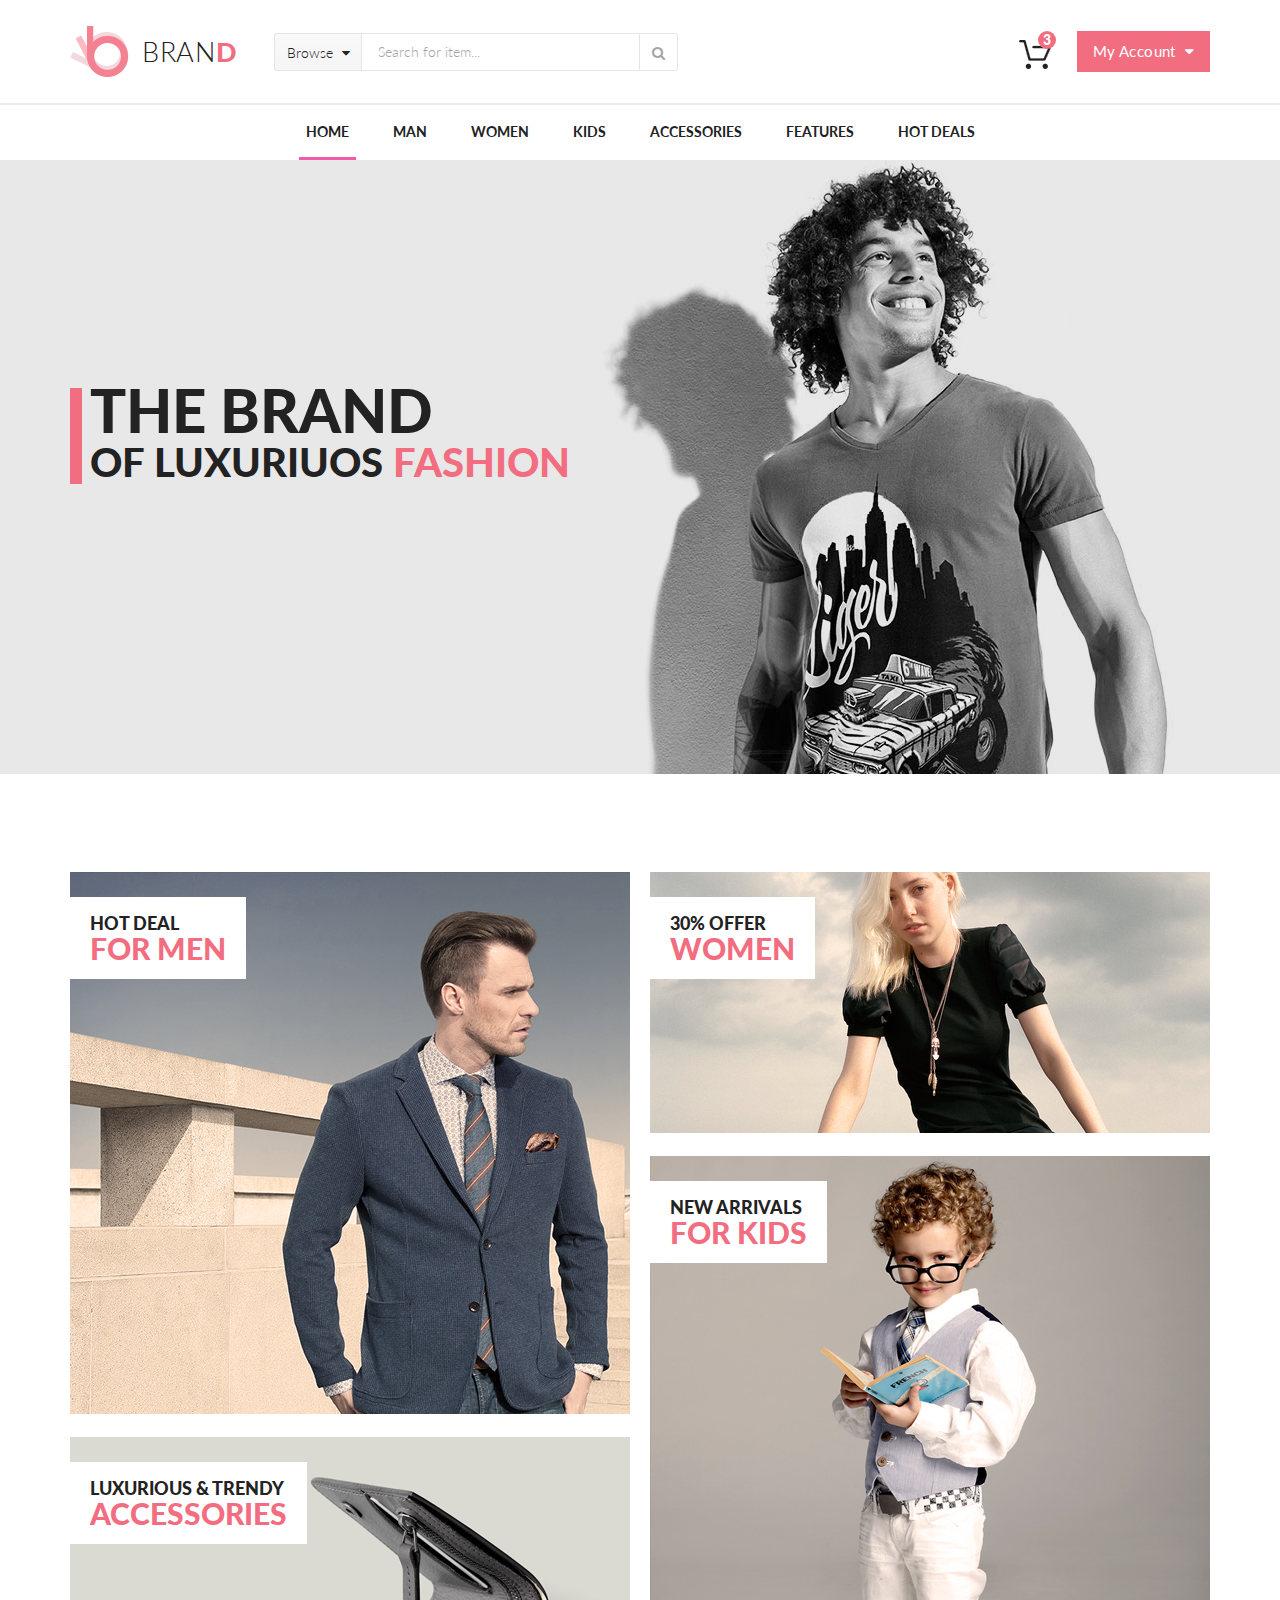
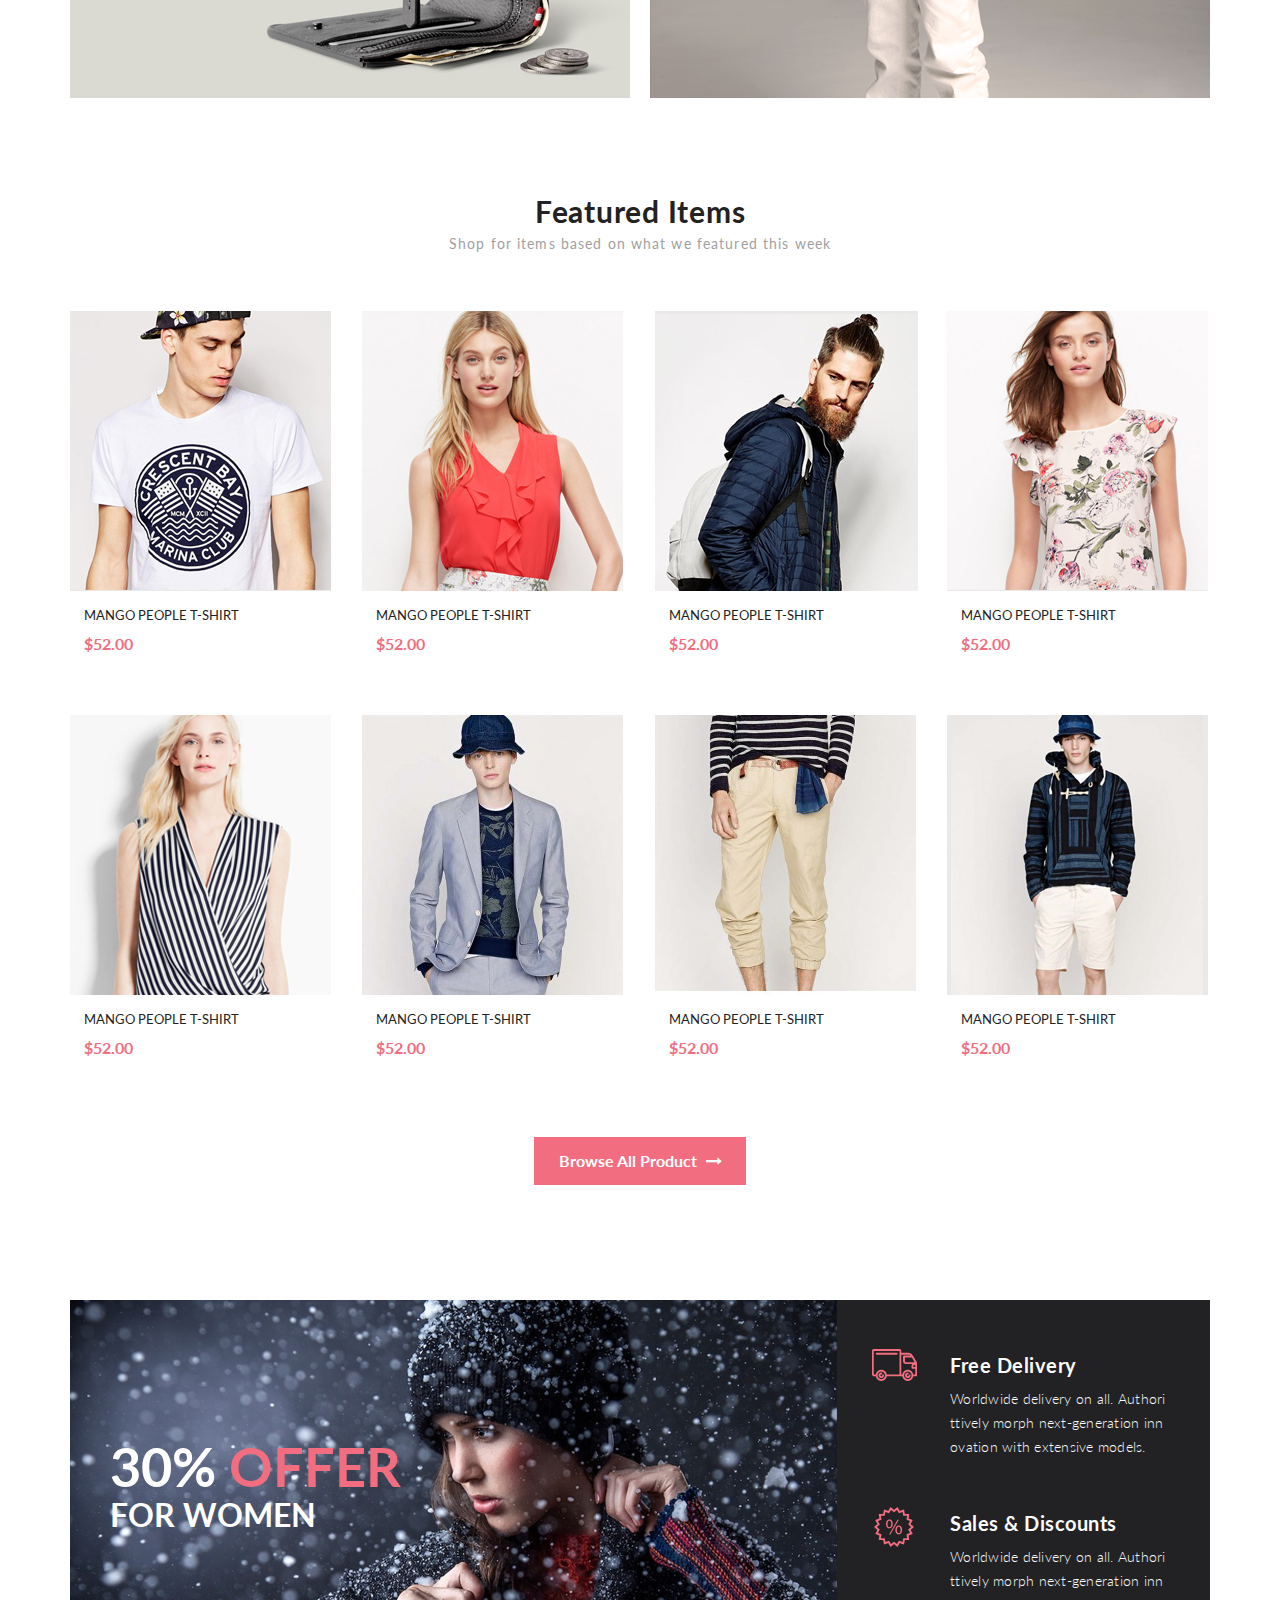
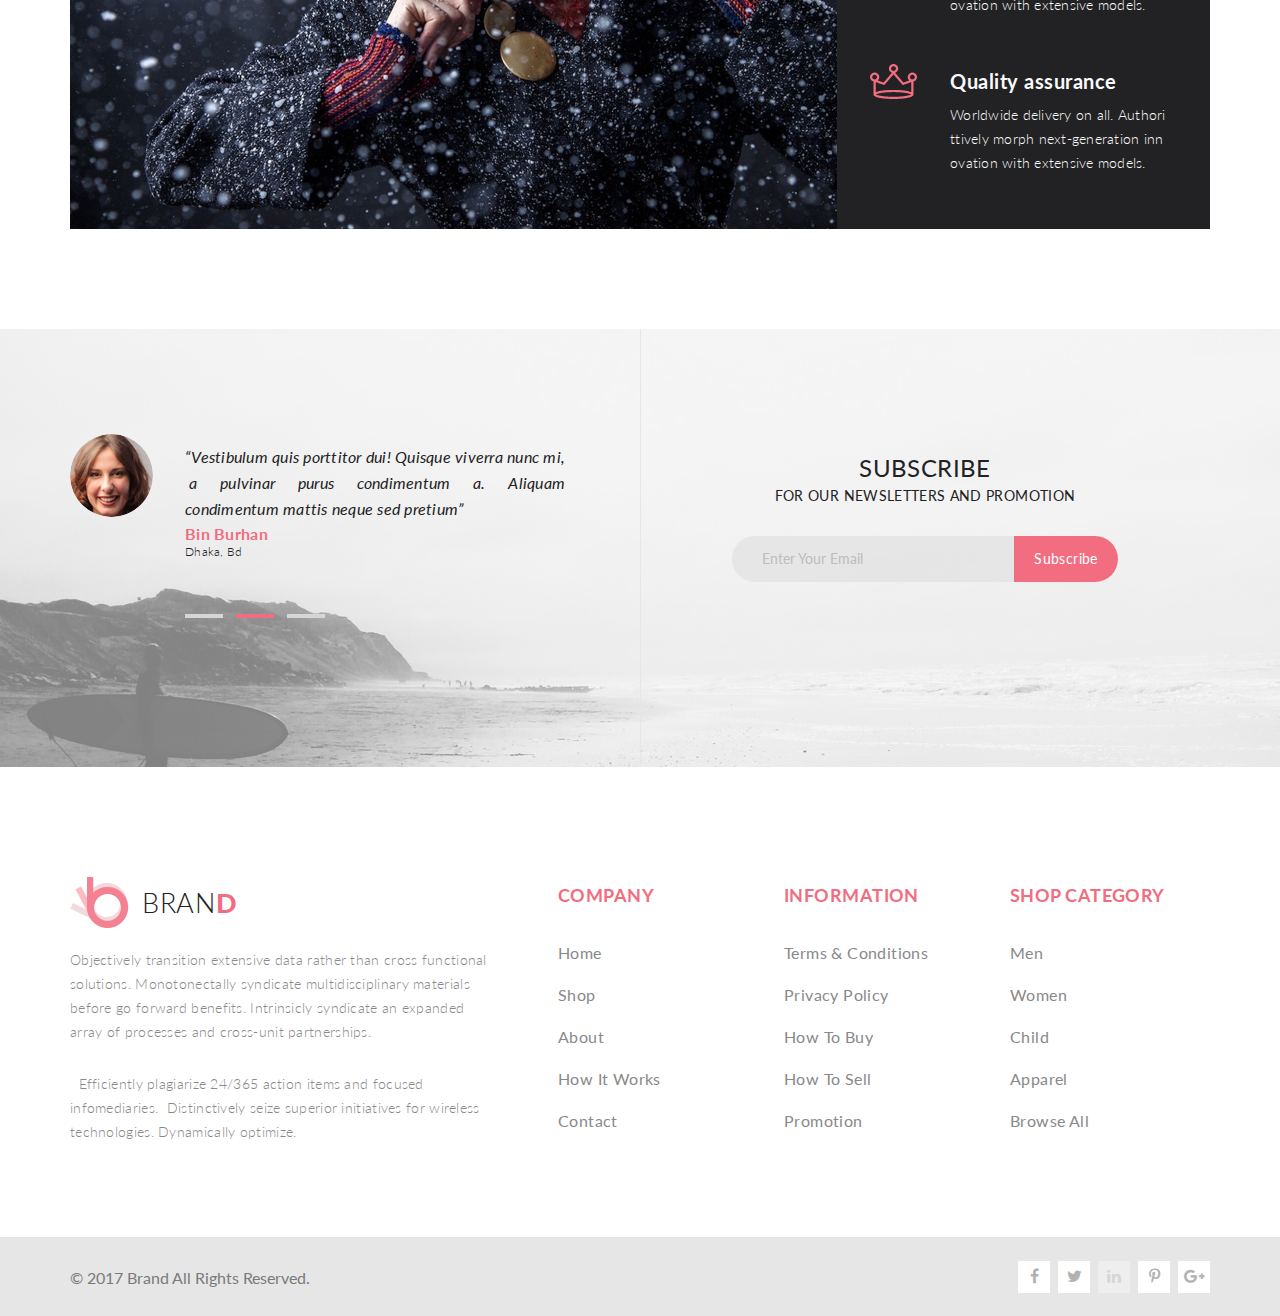
==== full-project/index.html @ a0fa591c "собираем все в 1 проект" ====
<!doctype html>
<html lang="en">
<head>
    <meta charset="UTF-8">
    <title>Index</title>
    <link rel="stylesheet" href="css/reset.css">
    <link rel="stylesheet" href="css/style.css">
    <link href="https://fonts.googleapis.com/css?family=Lato:300,400,400i,700,900" rel="stylesheet">
    <link rel="stylesheet" href="https://maxcdn.bootstrapcdn.com/font-awesome/4.7.0/css/font-awesome.min.css">
</head>
<body>
<div class="header">
    <div class="container flex-box">

        <div class="search-block">
            <a href="index.html" class="logo"><span class="spritelogo"></span> BRAN<span>D</span></a>

            <div class="choose-catalog">
                <ul class="cat-popup">
                    <li><a href="#">All Items</a></li>
                    <li><a href="#">Man</a></li>
                    <li><a href="#">Women</a></li>
                    <li><a href="#">Kids</a></li>
                    <li><a href="#">Accessories</a></li>
                    <li><a href="#">Features</a></li>
                    <li><a href="#">Hot deals</a></li>
                    <li><a href="#">Outlet</a></li>
                </ul>
                <a class="sb-cat-btn" href="#">Browse<i class="fa fa-caret-down" aria-hidden="true"></i></a>
            </div>
            <input type="search" class="sb-input" placeholder="Search for item...">
            <a class="sb-search-btn" href="#"><i class="fa fa-search" aria-hidden="true"></i></a>
        </div>
        <div class="header-right">
            <a class="shop-cart" href="#"><span class="cart-badge">3</span><span class="spritecart"></span></a>

            <div class="acc_block">
                <ul class="acc_menu">
                    <li><a href="#">Profile</a></li>
                    <li><a href="#">My orders</a></li>
                    <li><a href="#">Wishlist</a></li>
                    <li><a href="#">Bonus card</a></li>
                    <li>
                        <div class="am_last_item"><a href="#">Sign in</a> || <a href="#">Create account</a></div>
                    </li>
                </ul>
                <a class="my_acc_btn" href="#">My Account<i class="fa fa-caret-down" aria-hidden="true"></i></a>
            </div>
        </div>
    </div>
    <hr class="header-hr">
    <div class="nav-block">
        <div class="container">
            <div class="nav">
                <ul>
                    <li><a href="#" class="active-link">Home</a></li>
                    <li class="has-submenu">
                        <a href="#">Man</a>
                        <div class="mega_menu">
                            <div class="mm-wrapper">
                                <div class="mm-cat-header">
                                    <div class="mm-discount">
                                        <div class="mm-caption">
                                            <h3>Spec Offers</h3>
                                        </div>
                                        <div class="mm-content">
                                            <img src="img/mens_mm-excmanlogo_50off_usa.jpg" alt="discounts">
                                        </div>
                                    </div>
                                    <div class="mm-cat-img">
                                        <img src="img/cat-man.png" alt="Category Image - MAN">
                                    </div>
                                </div>
                                <div class="mm-subcats">
                                    <div class="mm-caption">
                                        <h3>For Man</h3>
                                    </div>
                                    <div class="mm-content">
                                        <ul>
                                            <li>
                                                <h4>Clothing</h4>
                                                <ul>
                                                    <li><a href="#">men's item 01</a></li>
                                                    <li><a href="#">men's item 02</a></li>
                                                    <li><a href="#">men's item 03</a></li>
                                                    <li><a href="#">men's item 04</a></li>
                                                    <li><a href="#">men's item 05</a></li>
                                                </ul>
                                            </li>
                                            <li>
                                                <h4>Shoes</h4>
                                                <ul>
                                                    <li><a href="#">men's item 01</a></li>
                                                    <li><a href="#">men's item 02</a></li>
                                                    <li><a href="#">men's item 03</a></li>
                                                    <li><a href="#">men's item 04</a></li>
                                                    <li><a href="#">men's item 05</a></li>
                                                </ul>
                                            </li>
                                            <li>
                                                <h4>Hats</h4>
                                                <ul>
                                                    <li><a href="#">men's item 01</a></li>
                                                    <li><a href="#">men's item 02</a></li>
                                                    <li><a href="#">men's item 03</a></li>
                                                    <li><a href="#">men's item 04</a></li>
                                                    <li><a href="#">men's item 05</a></li>
                                                </ul>
                                            </li>
                                            <li>
                                                <h4>Umbrellas</h4>
                                                <ul>
                                                    <li><a href="#">men's item 01</a></li>
                                                    <li><a href="#">men's item 02</a></li>
                                                    <li><a href="#">men's item 03</a></li>
                                                    <li><a href="#">men's item 04</a></li>
                                                    <li><a href="#">men's item 05</a></li>
                                                </ul>
                                            </li>
                                        </ul>
                                    </div>
                                </div>
                                <div class="mm-features">
                                    <div class="mm-caption">
                                        <h3>Featured Category</h3>
                                    </div>
                                    <div class="mm-content">
                                        <div class="mm-feature-1">
                                             <div class="feature-item">
                                                 <div class="f-thmb">
                                                     <div class="hover-cart-btn">
                                                         <a href="#" class="hover-add-to-cart"><span class="spritecart2"></span>Add to Cart</a>
                                                     </div>
                                                     <div class="overlay-bg"></div>
                                                     <div class="f-img"><img src="img/01.jpg" alt="mango people t-shirt">
                                                     </div>
                                                 </div>
                                                 <div class="f-desc">
                                                     <div class="f-title">mango people t-shirt</div>
                                                     <div class="f-price">52.00</div>
                                                 </div>
                                             </div>
                                        </div>
                                        <div class="mm-feature-2">
                                            <div class="feature-item">
                                                <div class="f-thmb">
                                                    <div class="hover-cart-btn">
                                                        <a href="#" class="hover-add-to-cart"><span class="spritecart2"></span>Add to Cart</a>
                                                    </div>
                                                    <div class="overlay-bg"></div>
                                                    <div class="f-img"><img src="img/08.jpg" alt=""></div>
                                                </div>
                                                <div class="f-desc">
                                                    <div class="f-title">mango people t-shirt</div>
                                                    <div class="f-price">52.00</div>
                                                </div>
                                            </div>
                                        </div>
                                    </div>
                                </div>
                            </div>
                        </div>
                    </li>
                    <li class="has-submenu"><a href="#">Women</a>
                        <div class="mega_menu">

                        </div>
                    </li>
                    <li class="has-submenu"><a href="#">Kids</a>
                        <div class="mega_menu">

                        </div>
                    </li>
                    <li><a href="#">Accessories</a></li>
                    <li><a href="#">Features</a></li>
                    <li><a href="#">Hot Deals</a></li>
                </ul>
            </div>
        </div>
    </div>
</div>

<div class="slider">
    <div class="container">
        <div class="slider-block">
            <div class="slider-caption">
                <h2>The&nbsp;Brand<br>
                    <span>of Luxuriuos <span class="spec_color">Fashion</span></span></h2>
            </div>
        </div>
    </div>
</div>
<div class="main_content">
    <div class="container">
        <div class="categories">
            <div class="category-item catx2">
                <a href="#"><img src="img/men.jpg" alt="for men">

                    <div class="cat_label">hot deal<br><span>for men</span></div>
                </a>
            </div>
            <div class="category-item catx1">
                <a href="#">
                    <img src="img/access.jpg" alt="accessories">

                    <div class="cat_label">luxurious & trendy<br><span>accessories</span></div>
                </a></div>
            <div class="category-item catx1">
                <a href="#">
                    <img src="img/women.jpg" alt="for women">

                    <div class="cat_label">30% offer<br><span>women</span></div>
                </a></div>
            <div class="category-item catx2">
                <a href="#">
                    <img src="img/kids.jpg" alt="for kids">

                    <div class="cat_label">new arrivals<br><span>for kids</span></div>
                </a></div>
        </div>
    </div>
    <div class="container">
        <div class="features">
            <div class="feature-caption">
                <h3>Featured Items</h3>
                <span>Shop for items based on what we featured this week</span>
            </div>
            <div class="feature-list">
                <div class="feature-item">
                    <div class="f-thmb">
                        <div class="hover-cart-btn">
                            <a href="#" class="hover-add-to-cart"><span class="spritecart2"></span>Add to Cart</a>
                        </div>
                        <div class="overlay-bg"></div>
                        <div class="f-img"><img src="img/01.jpg" alt="mango people t-shirt"></div>
                    </div>
                    <div class="f-desc">
                        <div class="f-title">mango people t-shirt</div>
                        <div class="f-price">52.00</div>
                    </div>
                </div>
                <div class="feature-item">
                    <div class="f-thmb">
                        <div class="hover-cart-btn">
                            <a href="#" class="hover-add-to-cart"><span class="spritecart2"></span>Add to Cart</a>
                        </div>
                        <div class="overlay-bg"></div>
                        <div class="f-img"><img src="img/02.jpg" alt=""></div>
                    </div>
                    <div class="f-desc">
                        <div class="f-title">mango people t-shirt</div>
                        <div class="f-price">52.00</div>
                    </div>
                </div>
                <div class="feature-item">
                    <div class="f-thmb">
                        <div class="hover-cart-btn">
                            <a href="#" class="hover-add-to-cart"><span class="spritecart2"></span>Add to Cart</a>
                        </div>
                        <div class="overlay-bg"></div>
                        <div class="f-img"><img src="img/03.jpg" alt=""></div>
                    </div>
                    <div class="f-desc">
                        <div class="f-title">mango people t-shirt</div>
                        <div class="f-price">52.00</div>
                    </div>
                </div>
                <div class="feature-item">
                    <div class="f-thmb">
                        <div class="hover-cart-btn">
                            <a href="#" class="hover-add-to-cart"><span class="spritecart2"></span>Add to Cart</a>
                        </div>
                        <div class="overlay-bg"></div>
                        <div class="f-img"><img src="img/04.jpg" alt=""></div>
                    </div>
                    <div class="f-desc">
                        <div class="f-title">mango people t-shirt</div>
                        <div class="f-price">52.00</div>
                    </div>
                </div>
                <div class="feature-item">
                    <div class="f-thmb">
                        <div class="hover-cart-btn">
                            <a href="#" class="hover-add-to-cart"><span class="spritecart2"></span>Add to Cart</a>
                        </div>
                        <div class="overlay-bg"></div>
                        <div class="f-img"><img src="img/05.jpg" alt=""></div>
                    </div>
                    <div class="f-desc">
                        <div class="f-title">mango people t-shirt</div>
                        <div class="f-price">52.00</div>
                    </div>
                </div>
                <div class="feature-item">
                    <div class="f-thmb">
                        <div class="hover-cart-btn">
                            <a href="#" class="hover-add-to-cart"><span class="spritecart2"></span>Add to Cart</a>
                        </div>
                        <div class="overlay-bg"></div>
                        <div class="f-img"><img src="img/06.jpg" alt=""></div>
                    </div>
                    <div class="f-desc">
                        <div class="f-title">mango people t-shirt</div>
                        <div class="f-price">52.00</div>
                    </div>
                </div>
                <div class="feature-item">
                    <div class="f-thmb">
                        <div class="hover-cart-btn">
                            <a href="#" class="hover-add-to-cart"><span class="spritecart2"></span>Add to Cart</a>
                        </div>
                        <div class="overlay-bg"></div>
                        <div class="f-img"><img src="img/07.jpg" alt=""></div>
                    </div>
                    <div class="f-desc">
                        <div class="f-title">mango people t-shirt</div>
                        <div class="f-price">52.00</div>
                    </div>
                </div>
                <div class="feature-item">
                    <div class="f-thmb">
                        <div class="hover-cart-btn">
                            <a href="#" class="hover-add-to-cart"><span class="spritecart2"></span>Add to Cart</a>
                        </div>
                        <div class="overlay-bg"></div>
                        <div class="f-img"><img src="img/08.jpg" alt=""></div>
                    </div>
                    <div class="f-desc">
                        <div class="f-title">mango people t-shirt</div>
                        <div class="f-price">52.00</div>
                    </div>
                </div>
            </div>

        </div>
        <a href="#" class="all-items-btn">Browse All Product<i class="fa fa-long-arrow-right"
                                                               aria-hidden="true"></i></a>
    </div>
</div>
<div class="container">
    <div class="specials">
        <div class="spec-caption">30%&nbsp;<span class="spec_color">offer</span><br><span
                class="scnd-str">for women</span></div>
        <ul class="advantages">
            <li class="advant-item">
                <span class="ai-icon"><span class="sprite-ico1"></span></span>

                <div class="ai-snippet">
                    <h4>Free Delivery</h4>
                    <span>Worldwide delivery on all. Authorittively morph next-generation innovation with extensive models.</span>
                </div>
            </li>
            <li class="advant-item">
                <span class="ai-icon"><span class="sprite-ico2"></span></span>

                <div class="ai-snippet">
                    <h4>Sales & Discounts</h4>
                    <span>Worldwide delivery on all. Authorittively morph next-generation innovation with extensive models.</span>
                </div>
            </li>
            <li class="advant-item">
                <span class="ai-icon"><span class="sprite-ico3"></span></span>

                <div class="ai-snippet">
                    <h4>Quality assurance</h4>
                    <span>Worldwide delivery on all. Authorittively morph next-generation innovation with extensive models.</span>
                </div>
            </li>
        </ul>
    </div>
</div>

<div class="testimonials test_bg">
    <div class="test_overlay">
        <hr class="test-delimeter">
    </div>
    <div class="container test-container">
        <div class="testimonial-block">
            <div class="test-item">
                <img src="img/avatar.jpg" alt="Bin Burhan">
                <blockquote>
                    <p>“Vestibulum quis porttitor dui! Quisque viverra nunc mi,  a pulvinar purus condimentum a. Aliquam
                        condimentum mattis neque sed pretium”</p>
                    <cite>Bin Burhan<br><span>Dhaka, Bd</span></cite>
                </blockquote>
            </div>
            <div class="test-nav"><span class="line"></span><span class="line cur-line"></span><span
                    class="line"></span></div>
        </div>
        <div class="subscribe-block">
            <div class="subscribe-title">subscribe<br><span>for our newsletters and promotion</span></div>
            <div class="email-block">
                <input type="email" placeholder="Enter Your Email">
                <a class="subscribe-btn" href="#">Subscribe</a>
            </div>
        </div>
    </div>
</div>
<div class="footer">
    <div class="container">
        <div class="footer-widgets">
            <div class="fw-desc">
                <span class="logo nopads"><span class="spritelogo"></span>BRAN<span>D</span></span>

                <div class="desc-text"><p>Objectively transition extensive data rather than cross functional solutions.
                    Monotonectally syndicate multidisciplinary materials before go forward benefits. Intrinsicly
                    syndicate an expanded array of processes and cross-unit partnerships.</p>

                    <p>  Efficiently plagiarize 24/365 action items and focused infomediaries.  Distinctively seize
                        superior initiatives for wireless technologies. Dynamically optimize.  </p></div>
            </div>
            <nav class="fw-company">
                <div class="fw-title">Company</div>
                <ul>
                    <li><a href="#">Home</a></li>
                    <li><a href="#">Shop</a></li>
                    <li><a href="#">About</a></li>
                    <li><a href="#">How It Works</a></li>
                    <li><a href="#">Contact</a></li>
                </ul>
            </nav>
            <nav class="fw-info">
                <div class="fw-title">Information</div>
                <ul>
                    <li><a href="#">Terms & Conditions</a></li>
                    <li><a href="#">Privacy Policy</a></li>
                    <li><a href="#">How To Buy</a></li>
                    <li><a href="#">How To Sell</a></li>
                    <li><a href="#">Promotion</a></li>
                </ul>
            </nav>
            <nav class="fw-cat-menu">
                <div class="fw-title">Shop Category</div>
                <ul>
                    <li><a href="#">Men</a></li>
                    <li><a href="#">Women</a></li>
                    <li><a href="#">Child</a></li>
                    <li><a href="#">Apparel</a></li>
                    <li><a href="#">Browse All</a></li>
                </ul>
            </nav>
        </div>
    </div>
    <div class="copyrights">
        <div class="container flex-box">
            <span>© 2017 Brand All Rights Reserved.</span>

            <div class="footer-socials">
                <a href="#fb"><i class="fa fa-facebook" aria-hidden="true"></i></a>
                <a href="#tw"><i class="fa fa-twitter" aria-hidden="true"></i></a>
                <a href="#in"><i class="fa fa-linkedin" aria-hidden="true"></i></a>
                <a href="#p"><i class="fa fa-pinterest-p" aria-hidden="true"></i></a>
                <a href="#g"><i class="fa fa-google-plus" aria-hidden="true"></i></a>
            </div>
        </div>
    </div>
</div>
</body>
</html>
---- full-project/css/style.css ----
* {
    font-family: Lato;
    box-sizing: border-box;
}

.header, .slider, .main_content, .footer {
    display: block;
    position: relative;
}

.header hr {
    /*    height: 101px;
        box-shadow: 0 0 10px rgba(0, 0, 0, 0.17);*/
    border: 1px solid #ececec;
    margin: 0;
}

.container {
    display: block;
    width: 1200px;
    margin: 0 auto;
    padding: 0 30px;
    height: 100%;
}

.clearfix:after {
    content: "";
    display: block;
    height: 0;
    clear: both;
    visibility: hidden;
}

.flex-box {
    display: flex;
    justify-content: space-between;
    align-content: center;
    align-items: center;
}

.sprite-ico3, .sprite-ico1, .sprite-ico2
{ display: inline-block; background: url('../img/sprite-icons.png') no-repeat; overflow: hidden; text-indent: -9999px; text-align: left; }

.sprite-ico3 { background-position: -1px -0px; width: 49px; height: 35px; }
.sprite-ico1 { background-position: -1px -36px; width: 46px; height: 33px; }
.sprite-ico2 { background-position: -1px -70px; width: 40px; height: 42px; }

.spritelogo, .spritecart, .spritecart2
{ display: inline-block; background: url('../img/sprite-logo.png') no-repeat; overflow: hidden; text-indent: -9999px; text-align: left; }

.spritelogo { background-position: -1px -0px; width: 59px; height: 51px; }
.spritecart { background-position: -1px -52px; width: 33px; height: 30px; }
.spritecart2 { background-position: -35px -52px; width: 24px; height: 23px; }

.logo, .search-block, .header-right {
    display: flex;
    align-items: center;
}

.header-right {
    align-items: flex-end;
    padding: 31px 0;
}

.shop-cart {
    display: block;
    position: relative;
}

.cart-badge {
    position: absolute;
    width: 18px;
    height: 18px;
    top: -8px;
    left: 60%;
    background-color: #f16d7f;
    font-family: Lato;
    font-size: 14px;
    font-weight: 900;
    text-align: center;
    color: white;
    line-height: 18px;
    -webkit-border-radius: 100%;
    -moz-border-radius: 100%;
    border-radius: 100%;
}

.logo {
    text-decoration: none;
    color: #222;
    font-family: Lato;
    font-size: 27px;
    font-weight: 300;
    line-height: 32px;
    letter-spacing: 0.68px;
    padding: 25px 0;
    margin-right: 37px;
}

.logo .spritelogo {
    margin-right: 13px;
}

.logo span {
    color: #f16d7f;
    font-weight: 900;
    letter-spacing: 0.68px;
}

.acc_block, .choose-catalog {
    display: inline-block;
    position: relative;
    z-index: 1000;
    overflow: hidden;
}

.my_acc_btn {
    display: block;
    text-align: center;
    width: 133px;
    height: 41px;
    background-color: #f16d7f;
    font-family: Lato;
    color: #ffffff;
    font-size: 15px;
    font-weight: 400;
    line-height: 41px;
    letter-spacing: 0.38px;
    margin-left: 26px;
    text-decoration: none;

}

.acc_menu {
    display: flex;
    justify-content: space-between;
    flex-direction: column;
    align-items: center;
    position: absolute;
    opacity: 0;
    right: 0;
    top: 39px;
    width: 210px;
    height: 204px;
    background-color: #fff;
    border: 2px solid #f16d7f;
    z-index: -1;
}

.acc_block:hover {
    overflow: visible;
}

.acc_block:hover .acc_menu {
    opacity: 1;
    transition-duration: 1s;
}

.acc_menu > li {
    display: block;
    width: 100%;
    font-family: Lato;
    text-align: center;
    color: #898989;
}

.acc_menu > li > a {
    display: block;
    width: 100%;
    height: 40px;
}

.acc_menu > li a {
    color: #898989;
    font-size: 15px;
    font-weight: 400;
    line-height: 40px;
    letter-spacing: 0.38px;
    text-decoration: none;
}

.acc_menu > li > a:hover {
    background: #ffffff;
    background: -moz-linear-gradient(top, #ffffff 0%, #f9f9f9 40%, #f2f2f2 100%);
    background: -webkit-linear-gradient(top, #ffffff 0%, #f9f9f9 40%, #f2f2f2 100%);
    background: linear-gradient(to bottom, #ffffff 0%, #f9f9f9 40%, #f2f2f2 100%);
    filter: progid:DXImageTransform.Microsoft.gradient(startColorstr='#ffffff', endColorstr='#f2f2f2', GradientType=0);
    color: #222224;
}

.am_last_item {
    display: block;
    width: 100%;
    height: 38px;
    background-color: #f16d7f;
    color: #ffffff;
}

.acc_menu .am_last_item a {
    color: #ffffff;
    padding: 6px 3px;
}

.acc_menu .am_last_item a:hover {
    text-decoration: underline;
}

.my_acc_btn > i, .sb-cat-btn > i, .all-items-btn > i {
    margin-left: 9px;
}

.my_acc_btn:hover {
    background: #f16d7f;
    background: -moz-linear-gradient(top, #f16d7f 0%, #f16d7f 40%, #d36170 100%);
    background: -webkit-linear-gradient(top, #f16d7f 0%, #f16d7f 40%, #d36170 100%);
    background: linear-gradient(to bottom, #f16d7f 0%, #f16d7f 40%, #d36170 100%);
    filter: progid:DXImageTransform.Microsoft.gradient(startColorstr='#f16d7f', endColorstr='#d36170', GradientType=0);
}

.search-block {

}

.sb-cat-btn {
    display: block;
    text-align: center;
    width: 87px;
    height: 38px;
    color: #222;
    font-family: Lato;
    font-size: 14px;
    font-weight: 300;
    line-height: 38px;
    background-color: #cdcdcc;
    background-image: linear-gradient(180deg, #f9f9f9 0%, whitesmoke 100%);
    border: 1px solid #e6e6e6;
    border-radius: 3px 0px 0px 3px;
    text-decoration: none;
    border-right: none;
}

.sb-cat-btn:hover {
    background: #ffffff;
    background: -moz-linear-gradient(top, #ffffff 0%, #f9f9f9 40%, #f2f2f2 100%);
    background: -webkit-linear-gradient(top, #ffffff 0%, #f9f9f9 40%, #f2f2f2 100%);
    background: linear-gradient(to bottom, #ffffff 0%, #f9f9f9 40%, #f2f2f2 100%);
    filter: progid:DXImageTransform.Microsoft.gradient(startColorstr='#ffffff', endColorstr='#f2f2f2', GradientType=0);
    border-bottom: 1px solid #f9f9f9;
}

.choose-catalog:hover {
    overflow: visible;

}

.cat-popup {
    display: flex;
    justify-content: space-between;
    flex-direction: row;
    align-items: stretch;
    flex-wrap: wrap;
    position: absolute;
    opacity: 0;
    left: 0;
    top: 37px;
    width: 404px;
    height: 100px;
    border: 1px solid #e6e6e6;
    z-index: -1;
    background-color: #f9f9f9;
    padding: 8px;
}

.cat-popup > li {
    display: block;
    width: 25%;
    color: #898989;
    text-align: center;
}

.cat-popup > li > a {
    font-family: Lato;
    display: block;
    width: 100%;
    height: 100%;
}

.cat-popup > li a {
    color: #898989;
    font-size: 12px;
    font-weight: 400;
    line-height: 41px;
    letter-spacing: 0.38px;
    text-decoration: none;
    text-transform: uppercase;
}

.cat-popup > li > a:hover {
    background: #d9d9d9;
    color: #222224;
}

.choose-catalog:hover .cat-popup {
    opacity: 1;
    transition-duration: 1s;
}

.sb-search-btn {
    color: #a4a4a4;
    font-family: FontAwesome;
    font-size: 14px;
    font-weight: 400;
    line-height: 38px;
    width: 38px;
    height: 38px;
    background-color: white;
    border: 1px solid #e6e6e6;
    border-radius: 0px 3px 3px 0px;
    text-align: center;
    border-left: none;
}

.sb-search-btn:hover {
    background: #ffffff;
    background: -moz-linear-gradient(top, #ffffff 0%, #f9f9f9 40%, #f2f2f2 100%);
    background: -webkit-linear-gradient(top, #ffffff 0%, #f9f9f9 40%, #f2f2f2 100%);
    background: linear-gradient(to bottom, #ffffff 0%, #f9f9f9 40%, #f2f2f2 100%);
    filter: progid:DXImageTransform.Microsoft.gradient(startColorstr='#ffffff', endColorstr='#f2f2f2', GradientType=0);

}

.sb-input {
    border: 1px solid #e6e6e6;
    height: 38px;
    width: 279px;
    line-height: 38px;
    font-family: Lato;
    color: #222;
    font-size: 14px;
    font-weight: 300;
    padding: 0 16px;
}

.sb-input {
    outline: none;
}

.sb-input::-moz-placeholder {
    color: #a4a4a4;
}

.sb-input::-webkit-input-placeholder {
    color: #a4a4a4;
}

.nav {
    z-index: 500;
}

.nav > ul {
    display: flex;
    height: 54px;
    list-style-type: none;
    justify-content: center;
    margin: 0 auto;
    width: 800px;
}

.nav > ul > li {
    margin: 0 15px;
    line-height: 54px;
}

.nav > ul > li > a {
    color: #222;
    font-family: Lato;
    font-size: 14px;
    font-weight: 700;
    line-height: 26px;
    text-transform: uppercase;
    padding: 17px 7px;
    text-decoration: none;
}

.active-link {
    border-bottom: 3px solid #ef5ba7;
    transition-duration: 0.2s;
}

.nav > ul > li:hover > a:not([class*="active-link"]) {
    border-bottom: 3px solid #222224;
    transition-duration: 0.2s;
}

.nav-block {
    width: 100%;
    position: relative;
    margin-bottom: 1px;
    z-index: 900;
}

.has-submenu {
    display: inline-block;
}

/*VISIBLE MEGA-MENU*/
.mega_menu {
    position: absolute;
    top: 52px;
    left: 0;
    display: none;
    z-index: -1;
}

.has-submenu:hover > .mega_menu {
    display: block;
}

.mega_menu {
    width: 100%;
    min-height: 404px;
    background-color: white;
    border-top: 3px solid #e2e2e2;
    box-shadow: 0 2px 3px #ddd;
}

.mm-wrapper {
    min-width: 1200px;
    height: 100%;
    display: flex;
    flex-direction: row;
    justify-content: space-around;
    align-content: flex-start;
    background-color: #fcfcfc;
    padding: 20px 0;
    max-width: 1600px;
    margin: 0 auto;
}

.mm-cat-header {
    display: flex;
    align-items: flex-start;
    /*min-height: 400px;*/
}

.mm-subcats {
    /*min-height: 400px;*/
    display: flex;
    flex-direction: column;
    justify-content: flex-start;
    padding: 0 20px;
}

.mm-cat-header {
    min-width: 150px;
}

.mm-subcats {
    min-width: 30%;
    margin: 0 20px;
}

.mm-discount, .mm-cat-img {
    display: block;
    min-width: 150px;
    /*min-height: 400px;*/
}

.mm-discount {
    margin-right: 20px;
    text-align: center;
}

.mm-caption {
    margin-bottom: 10px;
}

.mm-subcats .mm-content > ul:first-child {
    display: flex;
}

.mm-subcats .mm-content > ul > li {
    margin-right: 16px;
}

.mm-subcats .mm-content > ul > li:last-child {
    margin-right: 0;
}

.mm-subcats .mm-content > ul > li > ul > li {
    line-height: 2em;
}

.mm-subcats .mm-content > ul > li > ul > li:hover > a {
    border-bottom: 1px solid #898989;
}

.mm-subcats .mm-content ul > li a {
    text-decoration: none;
    text-transform: uppercase;
    font-size: 14px;
    font-weight: 400;
    color: #b2b2b2;
    font-family: Lato;
}

.mm-subcats .mm-content h4 {
    font-family: Lato;
    font-size: 14px;
    font-weight: 700;
    line-height: 3em;
    text-transform: uppercase;
    letter-spacing: 0.45px;
}

.mega_menu .mm-caption h3 {
    display: inline-block;
    color: #f16d7f;
    font-family: Lato;
    font-size: 16px;
    font-weight: 700;
    line-height: 2em;
    text-transform: uppercase;
    letter-spacing: 0.45px;
    border-bottom: 1px solid #d6d6d6;
}

.mega_menu .mm-caption h3::after {
    content: "";
    display: block;
    position: relative;
    top: 2px;
    height: 3px;
    width: 50%;
    background-color: #f16d7f;
    margin: 0 auto;
}

.mm-features {
    display: flex;
    flex-direction: column;
    /*    /*min-height: 400px;*/
    min-width: 300px;
}

.mm-features > .mm-content {
    display: flex;
    flex-direction: row;
    justify-content: space-between;
}

.mm-feature-1, .mm-feature-2 {
    display: block;
    /*    background-color: #cccccc;
        min-width: 150px;
        min-height: 365px;*/
}

.mm-feature-2 {
    margin-left: 20px;
}

@media screen and (max-width: 1400px) {
    .mm-discount, .mm-feature-2 {
        display: none;
    }
}

/*Блок заголовка и крошек*/
.red-head {
    height: 148px;
    background-color: #f8f3f4;
}
.red-head h1 {
    color: #f16d7f;
    font-family: Lato;
    font-size: 24px;
    font-weight: 900;
    text-transform: uppercase;
}
.breadcrumbs, .breadcrumbs > a {
    font-family: Lato;
    font-size: 14px;
    text-transform: uppercase;
    text-decoration: none;
    color: #636363;
    font-weight: 300;
}
.breadcrumbs > a:hover {
    border-bottom: 1px solid #636363;
}
.breadcrumbs, .breadcrumbs > a::after {
    content: ' / ';
    display: inline-block;
}
.breadcrumbs .cur-page {
    color: #f16d7f;
    font-weight: 700;
}

/*Пошаговая корзина*/

.step-by-step {
    width: 100%;
    margin: 56px auto 0px auto;
    font-family: Lato;
}
.two-cols > div {
    display: block;
    width: 50%;
    float: left;
    padding: 38px 20px 80px 40px;
}
.step-by-step  > div >  article h3 {
    color: #222;
    font-family: Lato;
    font-size: 13px;
    font-weight: 400;
    text-transform: uppercase;
    margin-bottom: 16px;
}
.step-by-step  > div >  article p {
    color: #b3b2b2;
    font-family: Lato;
    font-size: 13px;
    font-weight: 400;
    margin-bottom: 16px;
}
.cb-radio-group {
    margin: 34px 0;
}
.cb-radio-group > div {
    position: relative;
    margin-bottom: 16px;
}
.cb-radio-group > div > label, .cb-radio-group > div > input  {
    display: inline-block;
    vertical-align: middle;
}
.cb-radio-group > div > label {
    color: #222;
    font-family: Lato;
    font-size: 12px;
    font-weight: 400;
    text-transform: uppercase;
    margin-left: 28px;
}
.cb-radio-group > div >input[type="radio"] {
    margin: 0;
    display: none;
}
.cb-radio-group > div > label:before {
    content: "";
    display: inline-block;
    width: 12px;
    height: 12px;
    margin-right: 14px;
    position: absolute;
    left: 0;
    top: 2px;
    background-color: white;
    border: 2px solid #555;
    -webkit-border-radius: 100%;
    -moz-border-radius: 100%;
    border-radius: 100%;
}
.cb-radio-group > div > input[type=radio]:checked + label:before {
    content: "\2022";
    color: black;
    font-size: 22px;
    text-align: center;
    line-height: 9px;
}
.plus-arrow::before {
    content: '\00BB ';
    font-size: 20px;
    margin-right: 2px;
}
/*input.checkout-btn {
    display: inline-block;
}*/
.checkout-btn {
    display: inline-block;
    width: 180px;
    height: 50px;
    background-color: white;
    border: 1px solid #eaeaea;
    color: #4a4a4a;
    font-family: Lato;
    font-size: 14px;
    font-weight: 700;
    text-transform: uppercase;
    text-decoration: none;
    line-height: 50px;
    text-align: center;
    margin: 22px 0 0;
}
.checkout-btn:hover {
    background-color: #e2e2e2;
}
.cb-input-group {
    display: flex;
    flex-direction: column-reverse;
    margin-top: 28px;
}
.cb-input-group > label, .cb-input-group > input {
    display: block;
}
.cb-input-group > input:focus {
outline: none;
}
.cb-input-group > input:focus:not(:placeholder-shown):valid {
    box-shadow: inset 0 0 10px lightgreen;
}
.cb-input-group > input:focus:not(:placeholder-shown):invalid {
    box-shadow: inset 0 0 10px lightcoral;
}
.cb-input-group > input {
    width: 390px;
    height: 45px;
    background-color: white;
    border: 1px solid #eaeaea;
    color: #898989;
    font-family: Lato;
    font-size: 13px;
    font-weight: 400;
    line-height: 45px;
    padding: 0 20px;
    margin-bottom: 23px;
}
.cb-input-group > label {
    color: #222;
    font-family: Lato;
    font-size: 12px;
    font-weight: 400;
    text-transform: uppercase;
    margin-bottom: 18px;
}
.cb-input-group input[required] + label::after {
    content: '*';
    font-size:17px;
    color: #ff0d0d;
    margin-left: 4px;
}
.cb-input-group p.req-tip {
    color: #ff0d0d;
    font-family: Lato;
    font-size: 13px;
    font-weight: 400;
    line-height: 20px;
}
.pasw-remind {
    color: #222222;
    font-family: Lato;
    font-size: 14px;
    font-weight: 400;
    line-height: 20px;
    margin-left: 31px;
    text-decoration: none;
}
.pasw-remind:hover{
    border-bottom: 1px solid #222222;
}
.step-by-step > div >  label{
    position: relative;
    z-index: 20;
    display: block;
    height: 74px;
    cursor: pointer;
    color: #222;
    font-family: Lato;
    font-size: 16px;
    font-weight: 700;
    text-transform: uppercase;
    line-height: 74px;
}

.step-by-step > div >  label:hover{
    background: #fff;
}

.step-by-step > div >  input:checked + label,
.step-by-step > div >  input:checked + label:hover{
    background: #fff;
}

.step-by-step > div >  label:hover:after,
.step-by-step > div >  input:checked + label:hover:after{
    content: '';
    position: absolute;
    width: 24px;
    height: 24px;
    right: 13px;
    top: 7px;
}

.step-by-step > div >  input:checked + label:hover:after {

}

.step-by-step > div >  input{
    display: none;
}

.step-by-step > div >  article{
    background: rgba(255, 255, 255, 0.5);
    margin-top: -1px;
    overflow: hidden;
    max-height: 0px;
    position: relative;
    z-index: 10;
    -webkit-transition: height 0.3s ease-in-out, box-shadow 0.6s linear;
    -moz-transition: height 0.3s ease-in-out, box-shadow 0.6s linear;
    -o-transition: height 0.3s ease-in-out, box-shadow 0.6s linear;
    -ms-transition: height 0.3s ease-in-out, box-shadow 0.6s linear;
    transition: height 0.3s ease-in-out, box-shadow 0.6s linear;
    border-bottom: 1px solid #e8e8e8;
}
.step-by-step > div >  input:checked ~ article {
    -webkit-transition: height 0.3s ease-in-out, box-shadow 0.6s linear;
    -moz-transition: height 0.3s ease-in-out, box-shadow 0.6s linear;
    -o-transition: height 0.3s ease-in-out, box-shadow 0.6s linear;
    -ms-transition: height 0.3s ease-in-out, box-shadow 0.6s linear;
    transition: height 0.3s ease-in-out, box-shadow 0.6s linear;
    max-height: 100%;
}



/*SLIDER*/
.slider {
    background-color: #e8e8e8;
}

.slider-block {
    height: 614px;
    width: auto;
    background: url("../img/slider01.jpg") no-repeat bottom left;
    padding-top: 20%;
}

.slider-caption {
    display: inline-block;
    font-family: Lato;
    font-weight: 400;
    text-transform: uppercase;
    border-left: 12px solid #f16d7f;
    line-height: 44px;
    padding-left: 8px;
}

.slider-caption > h2 {
    color: #222;
    font-size: 60px;
    font-weight: 900;
}

.slider-caption > h2 > span {
    font-size: 40px;
}

.spec_color, .cat_label > span {
    color: #f16d7f;
}

.categories {
    margin-top: 98px;
    column-count: 2;
    column-gap: 20px;
}

.category-item {
    display: inline-block;
    margin-bottom: 20px;
    position: relative;
    overflow: hidden;
}

.catx1 {
    width: 560px;
    height: 261px;
}

.catx2 {
    width: 560px;
    height: 542px;
}

.category-item img {
    -moz-transition: all 1s ease-out;
    -o-transition: all 1s ease-out;
    -webkit-transition: all 1s ease-out;
}

.category-item:hover img {
    -webkit-transform: scale(1.05);
    -moz-transform: scale(1.05);
    -o-transform: scale(1.05);
}

.cat_label {
    position: absolute;
    background-color: #fff;
    top: 25px;
    padding: 16px 20px;
    font-family: Lato;
    font-weight: 900;
    text-transform: uppercase;
    font-size: 18px;
    line-height: 20px;
    color: #222222;
}

.cat_label > span {
    font-size: 30px;
    line-height: 30px;
}

.features {
    margin-top: 66px;
}

.feature-caption {
    text-align: center;
    margin-bottom: 58px;
}

.feature-caption > h3 {
    color: #222;
    font-family: Lato;
    font-size: 30px;
    font-weight: 700;
    line-height: 48px;
    letter-spacing: 0.75px;
}

.feature-caption > span {
    color: #9f9f9f;
    font-family: Lato;
    font-size: 14px;
    font-weight: 400;
    line-height: 18px;
    letter-spacing: 0.08em;
}

.feature-list {
    display: flex;
    justify-content: space-between;
    flex-wrap: wrap;
}
.feature-list > .feature-item {
    margin-bottom: 40px;
}

.feature-item {
    display: inline-block;
    width: 263px;
    height: 364px;
    background-color: #fff;
}

.feature-item:hover {
    box-shadow: 0 5px 8px rgba(0, 0, 0, 0.16);
}

.f-thmb {
    width: 100%;
    height: 281px;
    position: relative;
}

.f-desc {
    width: 100%;
    height: auto;
    padding: 10px 14px;
    font-family: Lato;
    text-transform: uppercase;
}

.f-desc > .f-title {
    color: #222;
    font-size: 13px;
    font-weight: 400;
    line-height: 26px;
}

.f-desc > .f-price {
    color: #f16d7f;
    font-size: 16px;
    font-weight: 700;
    line-height: 32px;
}

.f-desc > .f-price::before {
    content: '$';
}

.hover-add-to-cart:hover {
    background-color: rgba(255, 255, 255, 0.3);
    transform: scale(1.03);
    transition-duration: 0.7s;
    transition-timing-function: linear;
}

.hover-add-to-cart {
    display: flex;
    align-items: center;
    justify-content: space-around;
    color: white;
    font-family: Lato;
    font-size: 13px;
    font-weight: 700;
    width: 123px;
    height: 39px;
    border: 1px solid white;
    text-decoration: none;
    transition-duration: 0.3s;
    transition-timing-function: linear;
    margin: 0 auto;
}

.hover-cart-btn {
    width: 100%;
    position: absolute;
    top: 98px;
}

.feature-item:hover .overlay-bg {
    background-color: rgb(58, 56, 56);
    -ms-filter: "progid:DXImageTransform.Microsoft.Alpha(Opacity=80)";
    filter: alpha(opacity=83);
    -moz-opacity: 0.83;
    -khtml-opacity: 0.83;
    opacity: 0.83;
    display: block;
}

.feature-item:hover .hover-cart-btn {
    -ms-filter: "progid:DXImageTransform.Microsoft.Alpha(Opacity=100)";
    filter: alpha(opacity=100);
    -moz-opacity: 1;
    -khtml-opacity: 1;
    opacity: 1;
    z-index: 450;
    display: block;
}

.feature-item .overlay-bg, .feature-item .hover-cart-btn {
    position: absolute;
    width: 100%;
    height: 100%;
    vertical-align: middle;
    text-align: center;
    opacity: 0;
    -webkit-transition: all 0.3s ease;
    -moz-transition: all 0.3s ease;
    -o-transition: all 0.3s ease;
    transition: all 0.3s ease;
    display: none;
}

.all-items-btn {
    display: block;
    margin: 18px auto;
    width: 212px;
    height: 48px;
    background-color: #f16d7f;
    color: white;
    font-family: Lato;
    font-size: 16px;
    font-weight: 700;
    line-height: 48px;
    text-align: center;
    text-decoration: none;
}

.all-items-btn:hover {
    background: #f16d7f;
    background: -moz-linear-gradient(top, #f16d7f 0%, #f16d7f 40%, #d36170 100%);
    background: -webkit-linear-gradient(top, #f16d7f 0%, #f16d7f 40%, #d36170 100%);
    background: linear-gradient(to bottom, #f16d7f 0%, #f16d7f 40%, #d36170 100%);
    filter: progid:DXImageTransform.Microsoft.gradient(startColorstr='#f16d7f', endColorstr='#d36170', GradientType=0);

}

.specials {
    margin: 115px auto 0;
    width: 100%;
    height: 529px;
    background: url("../img/spec_bg.jpg") no-repeat top left;
    background-color: #222224;
}

.spec-caption {
    float: left;
    padding: 147px 0 0 40px;
    width: 293px;
    height: 78px;
    font-family: Lato;
    font-weight: 700;
    color: white;
    font-size: 54px;
    text-transform: uppercase;
    line-height: 40px;
}

.spec-caption > .scnd-str {
    color: white;
    font-size: 32px;
}

.advantages {
    display: block;
    float: right;
    width: 373px;
    margin-top: 48px;
}

.advant-item {
    display: flex;
    justify-content: space-between;
    align-items: flex-start;
    margin-bottom: 47px;
}

.advant-item .ai-icon {
    min-width: 49px;
    text-align: center;
    margin: 0 32px;
}

.advant-item .ai-snippet {
    color: #fbfbfb;
    font-family: Lato;
    font-size: 14px;
    font-weight: 300;
    line-height: 24px;
    margin-right: 43px;
}

.advant-item .ai-snippet > h4 {
    font-size: 20px;
    font-weight: 700;
    letter-spacing: 0.5px;
    margin: 5px 0 10px;
}

.advant-item .ai-snippet > span {
    display: block;
    width: 100%;
    letter-spacing: 0.25px;
    word-break: break-all;
}

.test_bg {
    width: 100%;
    height: 438px;
    background: url("../img/testimonials-bg.jpg") no-repeat bottom center;
    position: relative;
}

.test_overlay {
    background-color: rgba(247, 247, 248, 0.5);
    display: block;
    width: 100%;
    height: 438px;
    margin: 0 auto;
    position: absolute;
}

.test-delimeter {
    width: 1px;
    height: 438px;
    color: #e6e6e6;
    background-color: #e6e6e6;
    margin: auto;
    border: 0 none;

}

.testimonials {
    margin-top: 100px;
    width: 100%;
    display: flex;
    justify-content: space-between;
}

.testimonial-block, .subscribe-block {
    width: 50%;
    height: 180px;
}

.testimonial-block {
    display: flex;
    justify-content: space-between;
    flex-direction: column;
}

.test-container {
    margin-top: 100px;
    height: 180px;
    display: flex;
    z-index: 10;
}

.test-item {
    position: relative;
    padding-left: 115px;
    padding-right: 75px;
    padding-top: 15px;
}

.test-item > img {
    position: absolute;
    top: 5px;
    left: 0;
    border-radius: 100%;
}

.test-item > blockquote > p {
    margin-bottom: 5px;
    text-align: justify;
    color: #222224;
    font-family: Lato;
    font-size: 16px;
    font-style: italic;
    line-height: 26px;
    letter-spacing: 0.25px;
}

.test-item > blockquote > cite {
    color: #f16d7f;
    font-family: Lato;
    font-size: 16px;
    font-weight: 700;
    line-height: 0px;
    letter-spacing: 0.3px;
}

.test-item > blockquote > cite > span {
    color: #222224;
    font-size: 12px;
    font-weight: 300;
    line-height: 0px;
}

.test-nav > .line {
    display: inline-block;
    margin-right: 13px;
    width: 38px;
    height: 4px;
    background-color: #d6d6d6;
}

.test-nav > .cur-line {
    background-color: #f16d7f;
}

.test-nav {
    padding-left: 115px;
    height: 4px;
}

.subscribe-block {
    display: flex;
    text-align: center;
    justify-content: center;
    flex-direction: column;
    align-items: center;
}

.subscribe-title {
    color: #222224;
    font-family: Lato;
    font-weight: 400;
    font-size: 24px;
    text-transform: uppercase;
    letter-spacing: 0.35px;
}

.subscribe-title > span {
    font-size: 14px;
}

.subscribe-block > .email-block {
    display: flex;
    align-items: center;
    margin-top: 32px;
}

.subscribe-block > .email-block > .subscribe-btn {
    width: 104px;
    height: 46px;
    background-color: #f16d7f;
    border-radius: 0px 23px 23px 0px;
    color: white;
    font-family: Lato;
    font-size: 14px;
    font-weight: 400;
    line-height: 46px;
    text-align: center;
    text-decoration: none;
    letter-spacing: 0.35px;
}

.subscribe-block > .email-block > .subscribe-btn:hover {
    background: #f16d7f;
    background: -moz-linear-gradient(top, #f16d7f 0%, #f16d7f 40%, #d36170 100%);
    background: -webkit-linear-gradient(top, #f16d7f 0%, #f16d7f 40%, #d36170 100%);
    background: linear-gradient(to bottom, #f16d7f 0%, #f16d7f 40%, #d36170 100%);
    filter: progid:DXImageTransform.Microsoft.gradient(startColorstr='#f16d7f', endColorstr='#d36170', GradientType=0);

}

.subscribe-block > .email-block > input[type="email"] {
    width: 282px;
    height: 46px;
    background-color: #e1e1e1;
    border-radius: 23px 0 0 23px;
    border: 0px none;
    padding-left: 30px;
    padding-right: 4px;
    opacity: 0.67;
    color: #222224;
    font-family: Lato;
    font-size: 14px;
    font-weight: 400;
    line-height: 46px;
}

.subscribe-block > .email-block > input[type="email"]:focus {
    outline: none;
}

.subscribe-block > .email-block > input[type="email"]::-moz-placeholder {
    color: #a4a4a4;
}

.subscribe-block > .email-block > input[type="email"]::-webkit-input-placeholder {
    color: #a4a4a4;
}

.nopads {
    padding: 0;
}

.footer-widgets {
    padding: 110px 0 90px;
    background-color: #fff;
    display: flex;
    justify-content: space-between;
    align-items: flex-start;
}

.fw-desc > .desc-text {
    margin-top: 20px;
    height: 180px;
    width: 427px;
    color: #898989;
    font-family: Lato;
    font-size: 14px;
    font-weight: 300;
    line-height: 24px;
    letter-spacing: 0.3px;
}

.fw-desc > .desc-text > p {
    margin-bottom: 2em;
}

.fw-company, .fw-info, .fw-cat-menu {
    width: 200px;
    margin-left: 25px;

}

.footer-widgets .fw-title {
    color: #f16d7f;
    font-family: Lato;
    font-size: 18px;
    font-weight: 700;
    text-transform: uppercase;
    letter-spacing: 0.45px;
    line-height: 2em;;
}

.footer-widgets ul {
    margin-top: 24px;
}

.footer-widgets ul > li {
    font-family: Lato;
    font-size: 16px;
    font-weight: 400;
    letter-spacing: 0.4px;
    line-height: 2em;
    margin-bottom: 10px;
}

.footer-widgets ul > li > a {
    text-decoration: none;
    color: #898989;
}

.footer-widgets ul > li > a:hover {
    border-bottom: 1px solid #898989;
}

.footer-widgets > .fw-company {
    margin-left: 60px;
}

.copyrights {
    width: 100%;
    height: 79px;
    background-color: #e6e6e6;
    margin: 0 auto;
}

.copyrights > .container > span {
    height: 14px;
    color: #7a7a7a;
    font-family: Lato;
    font-size: 16px;
    font-weight: 400;
}

.footer-socials {
    width: 192px;
    display: flex;
    justify-content: space-between;
    align-items: center;
}

.footer-socials > a {
    text-decoration: none;
    display: inline-block;
    width: 32px;
    height: 32px;
    font-size: 16px;
    font-weight: 400;
    line-height: 32px;
    text-align: center;
    color: #b2b2b2;
    background-color: #fff;
}

.footer-socials > a:hover {
    color: #f7f7f8;
    background-color: #f16d7f;
}

.footer-socials > a[href="#in"], .footer-socials > a[href="#in"]:hover {
    color: #d6d6d6;
    background-color: #eeeeee;
    cursor: not-allowed;
}
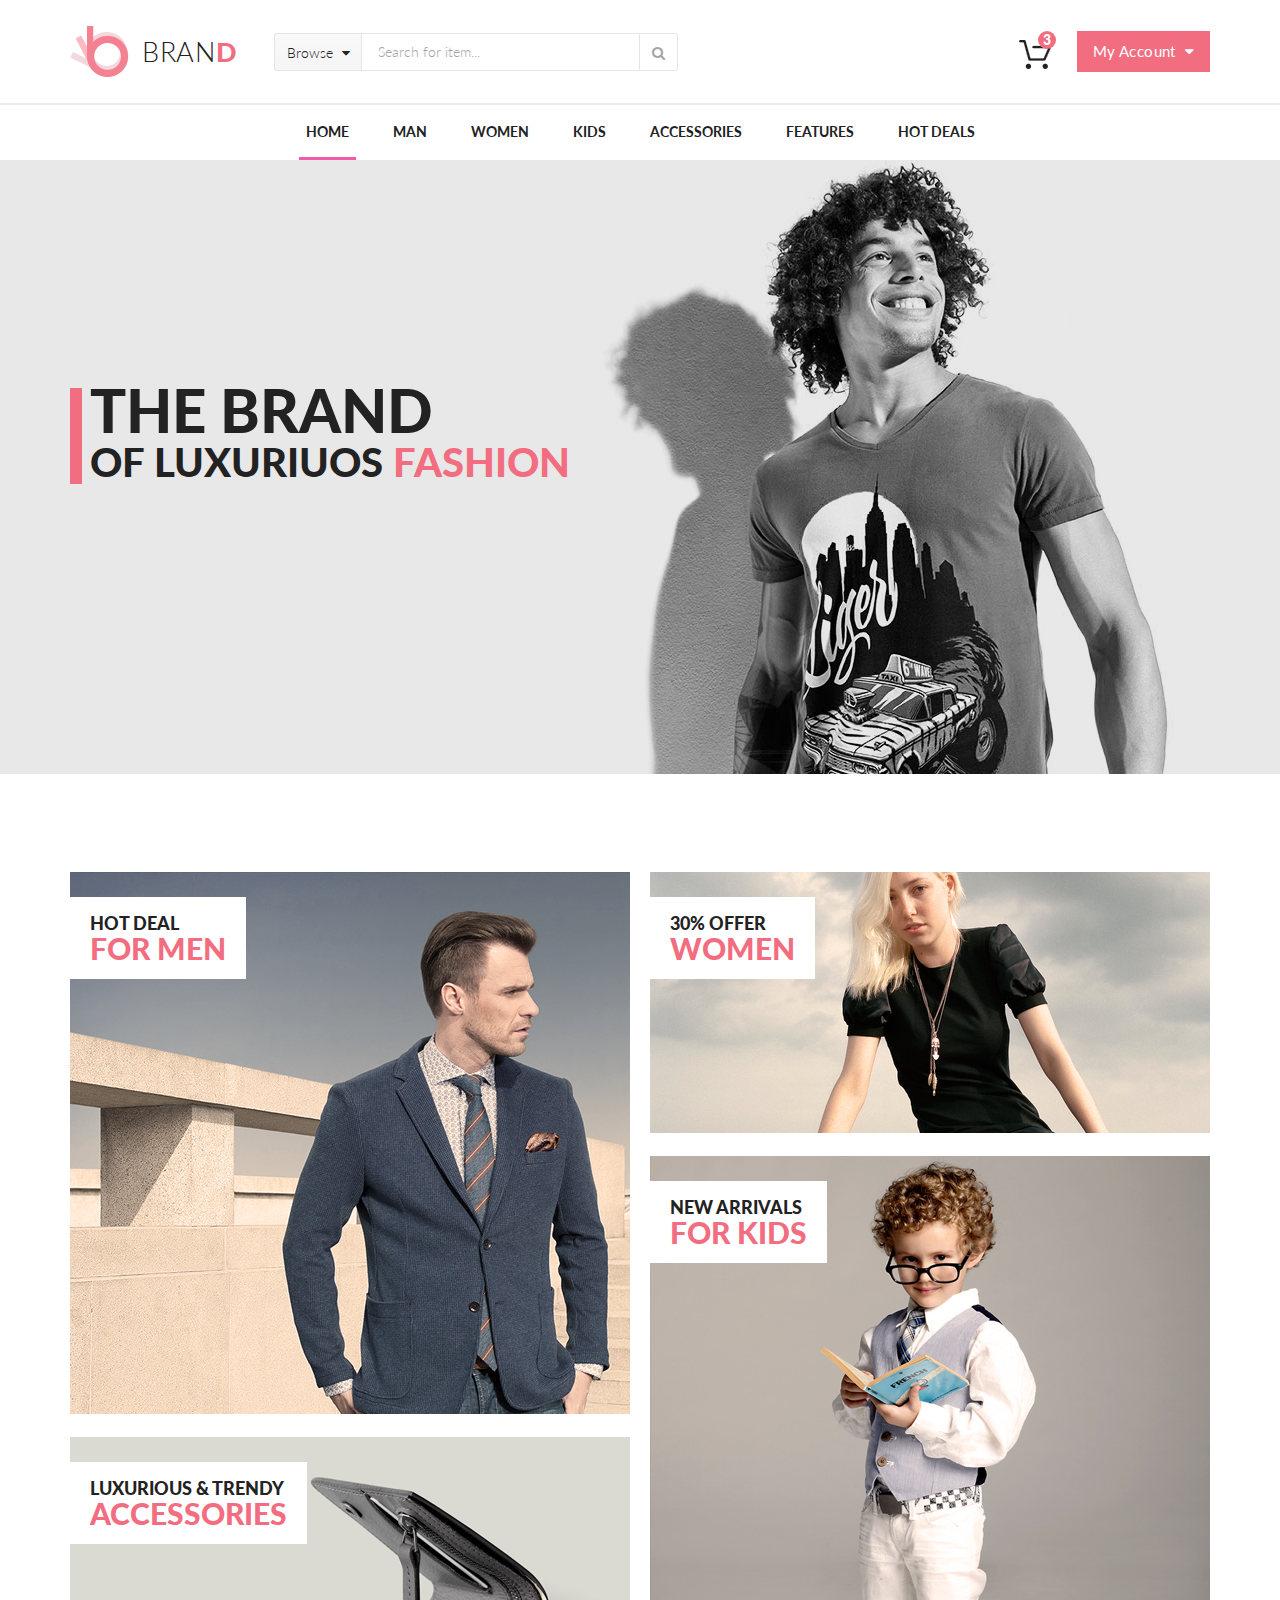
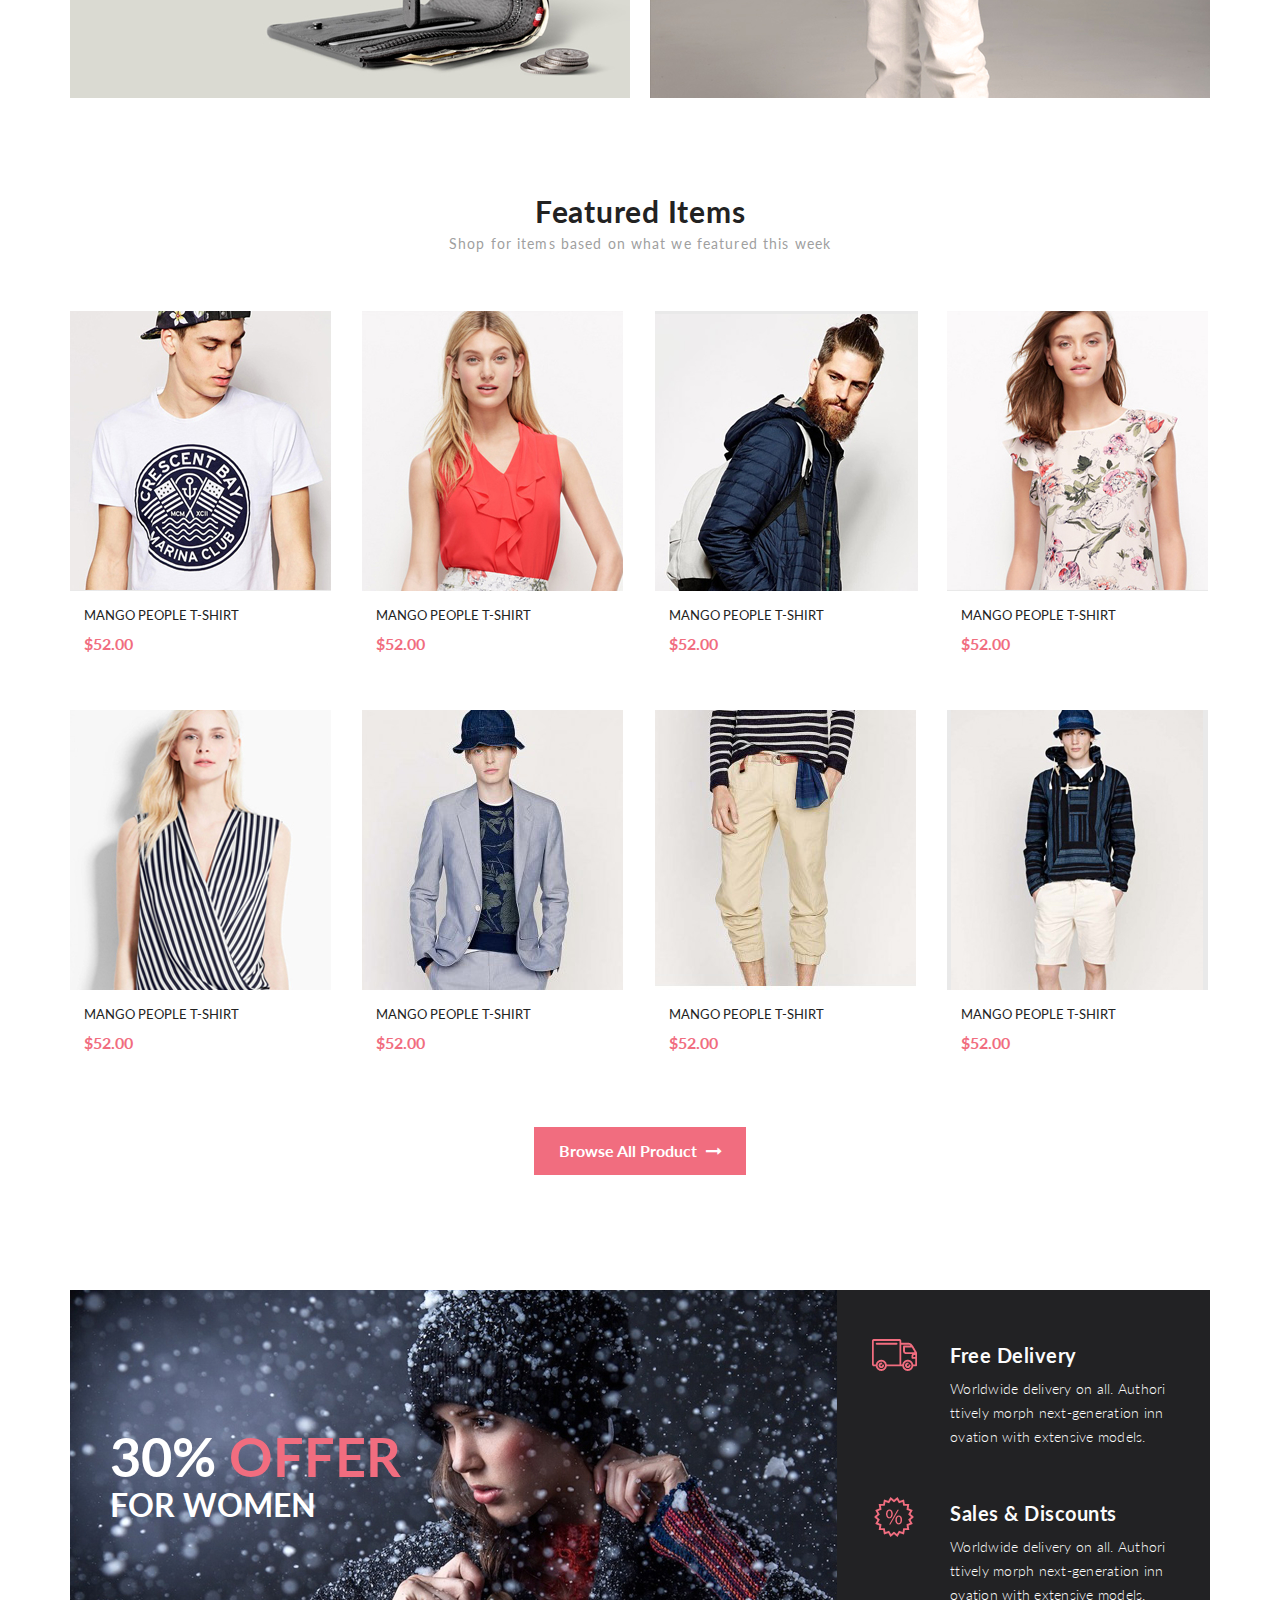
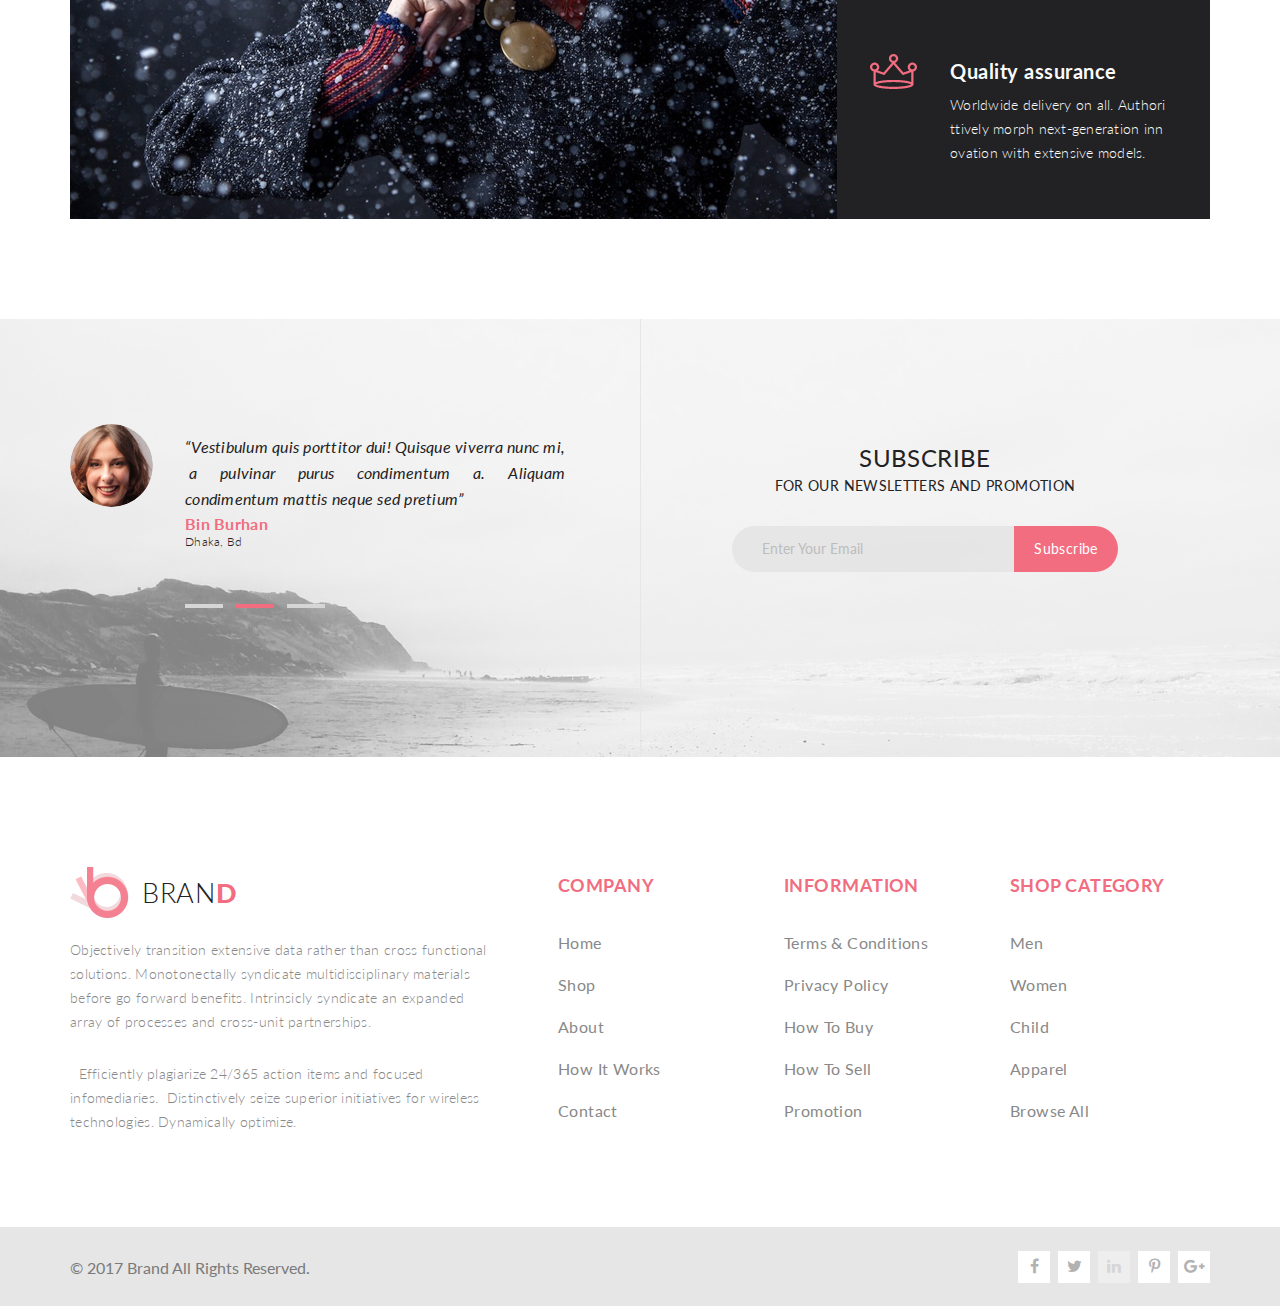
==== commit b15c5305: "cross-links" ====
--- a/full-project/index.html
+++ b/full-project/index.html
@@ -55,7 +55,7 @@
                 <ul>
                     <li><a href="#" class="active-link">Home</a></li>
                     <li class="has-submenu">
-                        <a href="#">Man</a>
+                        <a href="product.html">Man</a>
                         <div class="mega_menu">
                             <div class="mm-wrapper">
                                 <div class="mm-cat-header">
@@ -129,14 +129,14 @@
                                              <div class="feature-item">
                                                  <div class="f-thmb">
                                                      <div class="hover-cart-btn">
-                                                         <a href="#" class="hover-add-to-cart"><span class="spritecart2"></span>Add to Cart</a>
+                                                         <a href="shopping-cart.html" class="hover-add-to-cart"><span class="spritecart2"></span>Add to Cart</a>
                                                      </div>
                                                      <div class="overlay-bg"></div>
                                                      <div class="f-img"><img src="img/01.jpg" alt="mango people t-shirt">
                                                      </div>
                                                  </div>
                                                  <div class="f-desc">
-                                                     <div class="f-title">mango people t-shirt</div>
+                                                     <a href="single-page.html" class="f-title">mango people t-shirt</a>
                                                      <div class="f-price">52.00</div>
                                                  </div>
                                              </div>
@@ -145,13 +145,13 @@
                                             <div class="feature-item">
                                                 <div class="f-thmb">
                                                     <div class="hover-cart-btn">
-                                                        <a href="#" class="hover-add-to-cart"><span class="spritecart2"></span>Add to Cart</a>
+                                                        <a href="shopping-cart.html" class="hover-add-to-cart"><span class="spritecart2"></span>Add to Cart</a>
                                                     </div>
                                                     <div class="overlay-bg"></div>
                                                     <div class="f-img"><img src="img/08.jpg" alt=""></div>
                                                 </div>
                                                 <div class="f-desc">
-                                                    <div class="f-title">mango people t-shirt</div>
+                                                    <a href="single-page.html" class="f-title">mango people t-shirt</a>
                                                     <div class="f-price">52.00</div>
                                                 </div>
                                             </div>
@@ -161,19 +161,19 @@
                             </div>
                         </div>
                     </li>
-                    <li class="has-submenu"><a href="#">Women</a>
+                    <li class="has-submenu"><a href="product.html">Women</a>
                         <div class="mega_menu">
 
                         </div>
                     </li>
-                    <li class="has-submenu"><a href="#">Kids</a>
+                    <li class="has-submenu"><a href="product.html">Kids</a>
                         <div class="mega_menu">
 
                         </div>
                     </li>
-                    <li><a href="#">Accessories</a></li>
-                    <li><a href="#">Features</a></li>
-                    <li><a href="#">Hot Deals</a></li>
+                    <li><a href="product.html">Accessories</a></li>
+                    <li><a href="product.html">Features</a></li>
+                    <li><a href="product.html">Hot Deals</a></li>
                 </ul>
             </div>
         </div>
@@ -194,25 +194,25 @@
     <div class="container">
         <div class="categories">
             <div class="category-item catx2">
-                <a href="#"><img src="img/men.jpg" alt="for men">
+                <a href="product.html"><img src="img/men.jpg" alt="for men">
 
                     <div class="cat_label">hot deal<br><span>for men</span></div>
                 </a>
             </div>
             <div class="category-item catx1">
-                <a href="#">
+                <a href="product.html">
                     <img src="img/access.jpg" alt="accessories">
 
                     <div class="cat_label">luxurious & trendy<br><span>accessories</span></div>
                 </a></div>
             <div class="category-item catx1">
-                <a href="#">
+                <a href="product.html">
                     <img src="img/women.jpg" alt="for women">
 
                     <div class="cat_label">30% offer<br><span>women</span></div>
                 </a></div>
             <div class="category-item catx2">
-                <a href="#">
+                <a href="product.html">
                     <img src="img/kids.jpg" alt="for kids">
 
                     <div class="cat_label">new arrivals<br><span>for kids</span></div>
@@ -229,104 +229,104 @@
                 <div class="feature-item">
                     <div class="f-thmb">
                         <div class="hover-cart-btn">
-                            <a href="#" class="hover-add-to-cart"><span class="spritecart2"></span>Add to Cart</a>
+                            <a href="shopping-cart.html" class="hover-add-to-cart"><span class="spritecart2"></span>Add to Cart</a>
                         </div>
                         <div class="overlay-bg"></div>
                         <div class="f-img"><img src="img/01.jpg" alt="mango people t-shirt"></div>
                     </div>
                     <div class="f-desc">
-                        <div class="f-title">mango people t-shirt</div>
-                        <div class="f-price">52.00</div>
-                    </div>
-                </div>
-                <div class="feature-item">
-                    <div class="f-thmb">
-                        <div class="hover-cart-btn">
-                            <a href="#" class="hover-add-to-cart"><span class="spritecart2"></span>Add to Cart</a>
+                        <a href="single-page.html" class="f-title">mango people t-shirt</a>
+                        <div class="f-price">52.00</div>
+                    </div>
+                </div>
+                <div class="feature-item">
+                    <div class="f-thmb">
+                        <div class="hover-cart-btn">
+                            <a href="shopping-cart.html" class="hover-add-to-cart"><span class="spritecart2"></span>Add to Cart</a>
                         </div>
                         <div class="overlay-bg"></div>
                         <div class="f-img"><img src="img/02.jpg" alt=""></div>
                     </div>
                     <div class="f-desc">
-                        <div class="f-title">mango people t-shirt</div>
-                        <div class="f-price">52.00</div>
-                    </div>
-                </div>
-                <div class="feature-item">
-                    <div class="f-thmb">
-                        <div class="hover-cart-btn">
-                            <a href="#" class="hover-add-to-cart"><span class="spritecart2"></span>Add to Cart</a>
+                        <a href="single-page.html" class="f-title">mango people t-shirt</a>
+                        <div class="f-price">52.00</div>
+                    </div>
+                </div>
+                <div class="feature-item">
+                    <div class="f-thmb">
+                        <div class="hover-cart-btn">
+                            <a href="shopping-cart.html" class="hover-add-to-cart"><span class="spritecart2"></span>Add to Cart</a>
                         </div>
                         <div class="overlay-bg"></div>
                         <div class="f-img"><img src="img/03.jpg" alt=""></div>
                     </div>
                     <div class="f-desc">
-                        <div class="f-title">mango people t-shirt</div>
-                        <div class="f-price">52.00</div>
-                    </div>
-                </div>
-                <div class="feature-item">
-                    <div class="f-thmb">
-                        <div class="hover-cart-btn">
-                            <a href="#" class="hover-add-to-cart"><span class="spritecart2"></span>Add to Cart</a>
+                        <a href="single-page.html" class="f-title">mango people t-shirt</a>
+                        <div class="f-price">52.00</div>
+                    </div>
+                </div>
+                <div class="feature-item">
+                    <div class="f-thmb">
+                        <div class="hover-cart-btn">
+                            <a href="shopping-cart.html" class="hover-add-to-cart"><span class="spritecart2"></span>Add to Cart</a>
                         </div>
                         <div class="overlay-bg"></div>
                         <div class="f-img"><img src="img/04.jpg" alt=""></div>
                     </div>
                     <div class="f-desc">
-                        <div class="f-title">mango people t-shirt</div>
-                        <div class="f-price">52.00</div>
-                    </div>
-                </div>
-                <div class="feature-item">
-                    <div class="f-thmb">
-                        <div class="hover-cart-btn">
-                            <a href="#" class="hover-add-to-cart"><span class="spritecart2"></span>Add to Cart</a>
+                        <a href="single-page.html" class="f-title">mango people t-shirt</a>
+                        <div class="f-price">52.00</div>
+                    </div>
+                </div>
+                <div class="feature-item">
+                    <div class="f-thmb">
+                        <div class="hover-cart-btn">
+                            <a href="shopping-cart.html" class="hover-add-to-cart"><span class="spritecart2"></span>Add to Cart</a>
                         </div>
                         <div class="overlay-bg"></div>
                         <div class="f-img"><img src="img/05.jpg" alt=""></div>
                     </div>
                     <div class="f-desc">
-                        <div class="f-title">mango people t-shirt</div>
-                        <div class="f-price">52.00</div>
-                    </div>
-                </div>
-                <div class="feature-item">
-                    <div class="f-thmb">
-                        <div class="hover-cart-btn">
-                            <a href="#" class="hover-add-to-cart"><span class="spritecart2"></span>Add to Cart</a>
+                        <a href="single-page.html" class="f-title">mango people t-shirt</a>
+                        <div class="f-price">52.00</div>
+                    </div>
+                </div>
+                <div class="feature-item">
+                    <div class="f-thmb">
+                        <div class="hover-cart-btn">
+                            <a href="shopping-cart.html" class="hover-add-to-cart"><span class="spritecart2"></span>Add to Cart</a>
                         </div>
                         <div class="overlay-bg"></div>
                         <div class="f-img"><img src="img/06.jpg" alt=""></div>
                     </div>
                     <div class="f-desc">
-                        <div class="f-title">mango people t-shirt</div>
-                        <div class="f-price">52.00</div>
-                    </div>
-                </div>
-                <div class="feature-item">
-                    <div class="f-thmb">
-                        <div class="hover-cart-btn">
-                            <a href="#" class="hover-add-to-cart"><span class="spritecart2"></span>Add to Cart</a>
+                        <a href="single-page.html" class="f-title">mango people t-shirt</a>
+                        <div class="f-price">52.00</div>
+                    </div>
+                </div>
+                <div class="feature-item">
+                    <div class="f-thmb">
+                        <div class="hover-cart-btn">
+                            <a href="shopping-cart.html" class="hover-add-to-cart"><span class="spritecart2"></span>Add to Cart</a>
                         </div>
                         <div class="overlay-bg"></div>
                         <div class="f-img"><img src="img/07.jpg" alt=""></div>
                     </div>
                     <div class="f-desc">
-                        <div class="f-title">mango people t-shirt</div>
-                        <div class="f-price">52.00</div>
-                    </div>
-                </div>
-                <div class="feature-item">
-                    <div class="f-thmb">
-                        <div class="hover-cart-btn">
-                            <a href="#" class="hover-add-to-cart"><span class="spritecart2"></span>Add to Cart</a>
+                        <a href="single-page.html" class="f-title">mango people t-shirt</a>
+                        <div class="f-price">52.00</div>
+                    </div>
+                </div>
+                <div class="feature-item">
+                    <div class="f-thmb">
+                        <div class="hover-cart-btn">
+                            <a href="shopping-cart.html" class="hover-add-to-cart"><span class="spritecart2"></span>Add to Cart</a>
                         </div>
                         <div class="overlay-bg"></div>
                         <div class="f-img"><img src="img/08.jpg" alt=""></div>
                     </div>
                     <div class="f-desc">
-                        <div class="f-title">mango people t-shirt</div>
+                        <a href="single-page.html" class="f-title">mango people t-shirt</a>
                         <div class="f-price">52.00</div>
                     </div>
                 </div>
--- a/full-project/css/style.css
+++ b/full-project/css/style.css
@@ -955,7 +955,7 @@
 .feature-item {
     display: inline-block;
     width: 263px;
-    height: 364px;
+    /*height: 364px;*/
     background-color: #fff;
 }
 
@@ -977,11 +977,15 @@
     text-transform: uppercase;
 }
 
+.f-desc > .f-title:hover {
+    border-bottom: 1px solid #222222;
+}
 .f-desc > .f-title {
     color: #222;
     font-size: 13px;
     font-weight: 400;
     line-height: 26px;
+    text-decoration: none;
 }
 
 .f-desc > .f-price {
@@ -1016,13 +1020,13 @@
     text-decoration: none;
     transition-duration: 0.3s;
     transition-timing-function: linear;
-    margin: 0 auto;
+    margin: 98px auto 0;
 }
 
 .hover-cart-btn {
     width: 100%;
     position: absolute;
-    top: 98px;
+    /*top: 98px;*/
 }
 
 .feature-item:hover .overlay-bg {
